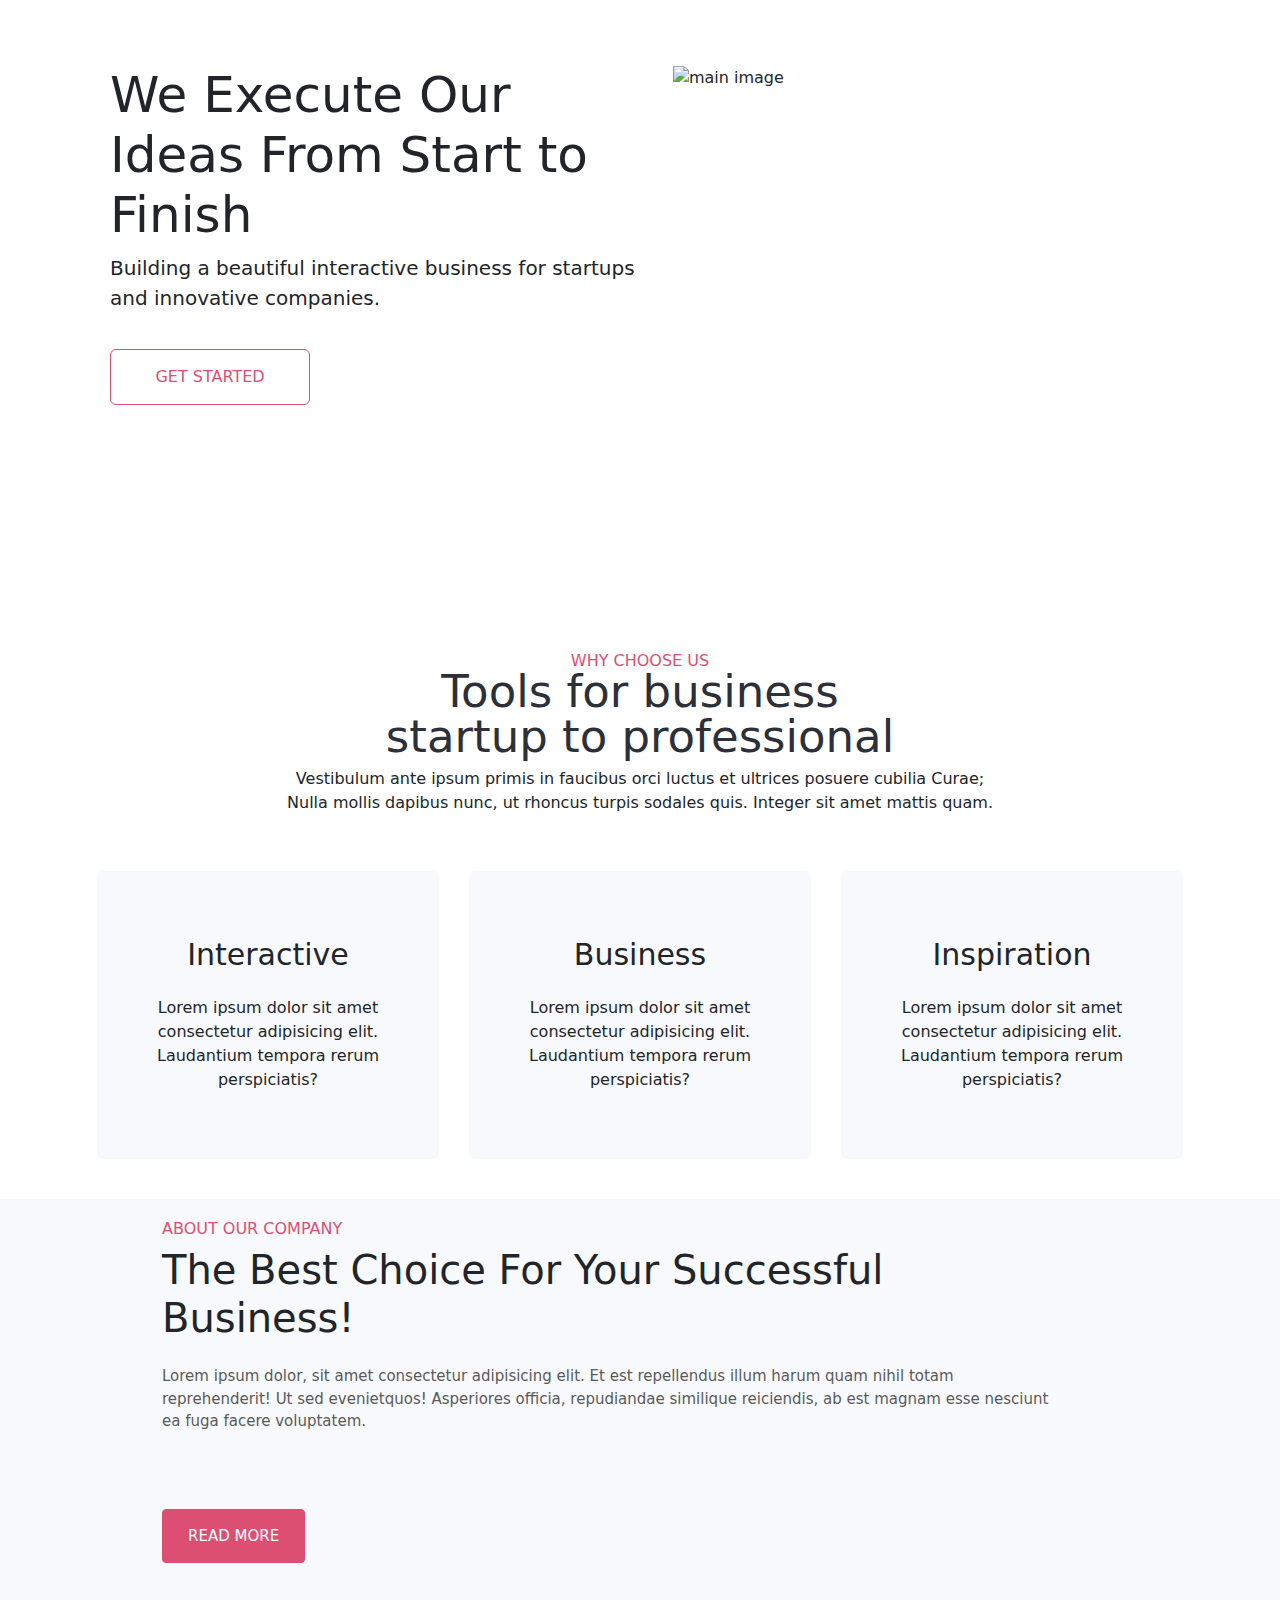
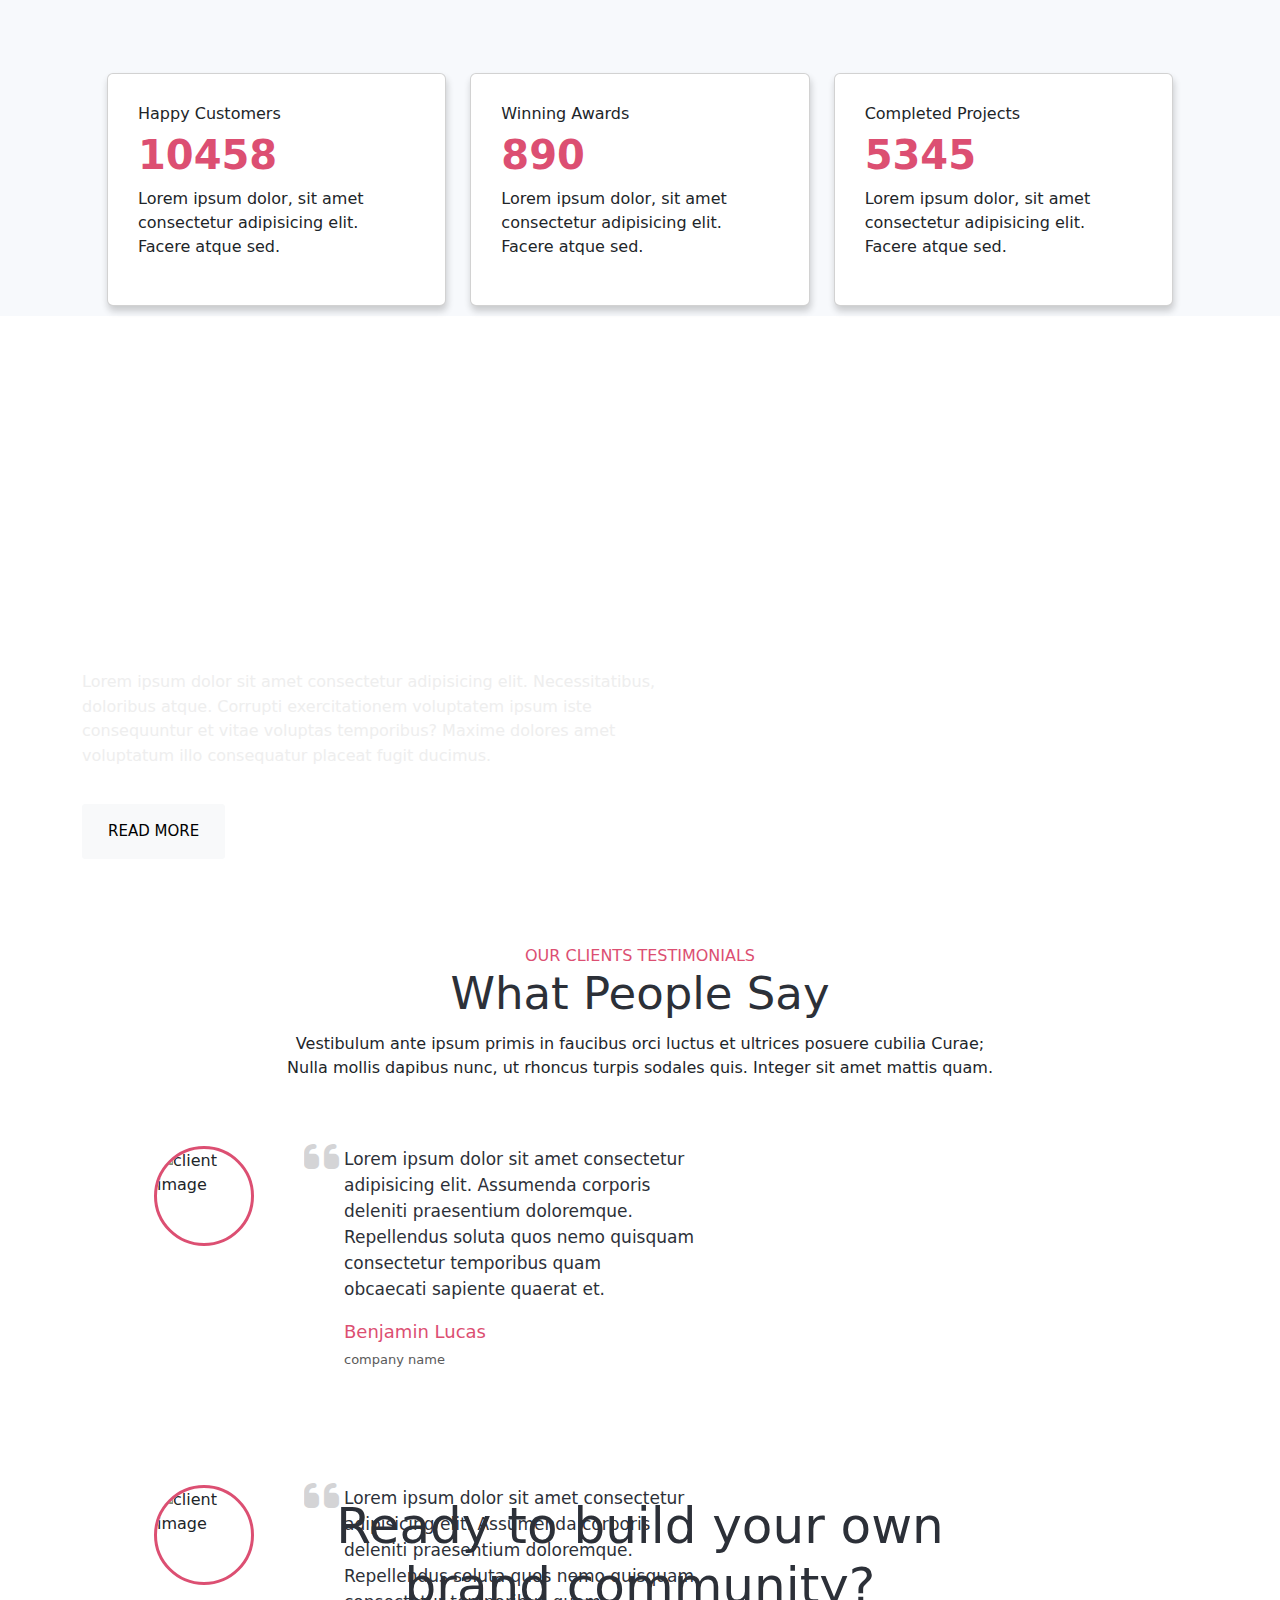
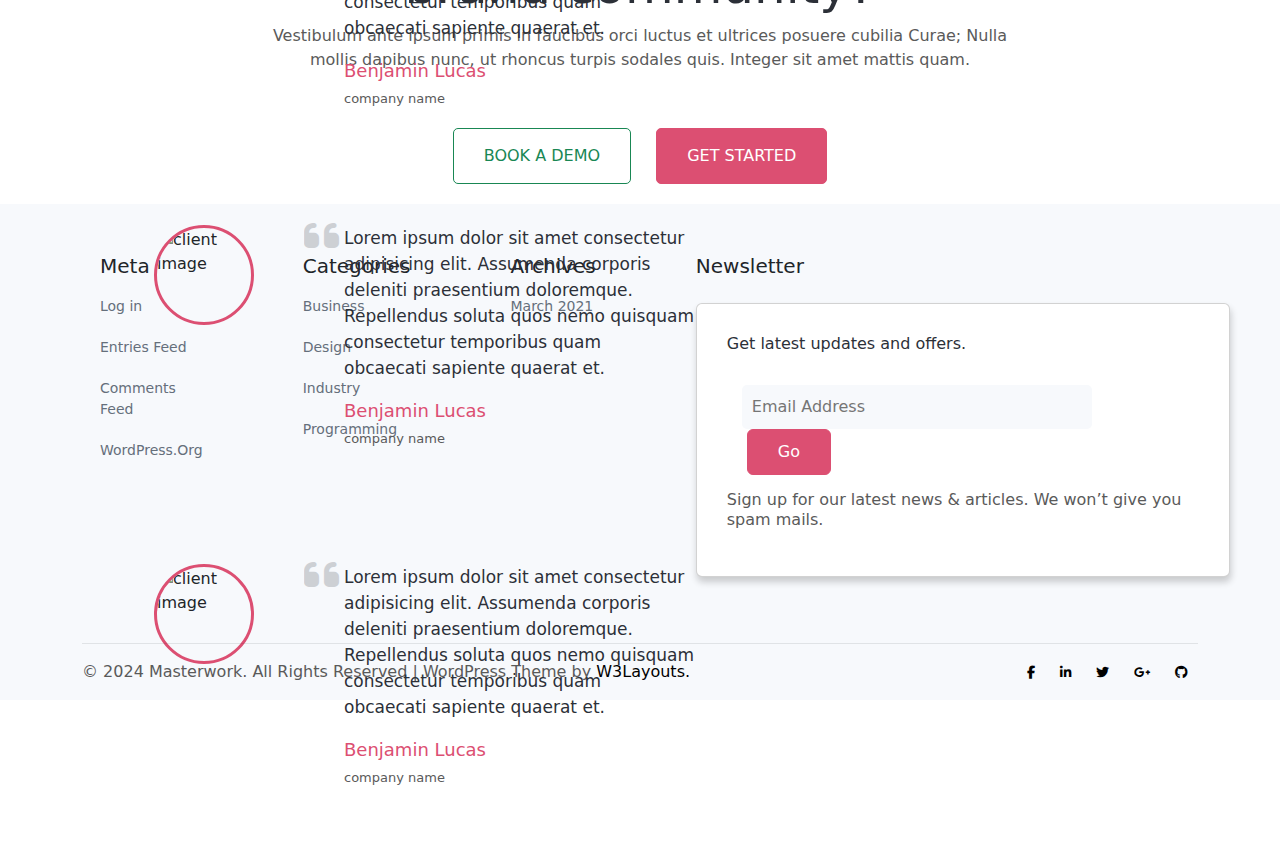
==== sy/index1.html @ 43b3e305 "update" ====
<!DOCTYPE html>
<html lang="en">
  <head>
    <title>Title</title>
    <!-- Required meta tags -->
    <meta charset="utf-8" />
    <meta
      name="viewport"
      content="width=device-width, initial-scale=1, shrink-to-fit=no"
    />

    <!-- Bootstrap CSS v5.2.1 -->
    <link
      href="https://cdn.jsdelivr.net/npm/bootstrap@5.2.1/dist/css/bootstrap.min.css"
      rel="stylesheet"
    />

    <!-- font awesome -->
    <link
      rel="stylesheet"
      href="https://cdnjs.cloudflare.com/ajax/libs/font-awesome/6.5.2/css/all.min.css"
    />
      <!-- Slick -->
      <link
      rel="stylesheet"
      type="text/css"
      href="../slick-1.8.1/slick/slick.css"
      />
      <link
      rel="stylesheet"
      type="text/css"
      href="../slick-1.8.1/slick/slick-theme.css"
      />

    <!-- My css -->
    <link rel="stylesheet" href="sacdep.css" />
  </head>

  <body>
    <div id="carousel" class="">
      <div id="carousel__bg"></div>
      <div class="container d-flex justify-content-center">
        <div
          id="carousel__left"
          class="d-flex justify-content-center"
          style="flex-direction: column"
        >
          <h3>We Execute Our Ideas From Start to Finish</h3>
          <p>
            Building a beautiful interactive business for startups and
            innovative companies.
          </p>
          <a
            href="#url"
            class="btn btn-outline-primary theme-button"
            style="width: 200px"
            >Get Started</a
          >
        </div>
        <div id="carousel__right" class="">
          <img
            src="https://wp.w3layouts.com/masterwork/wp-content/themes/masterwork/assets/images/main.png"
            class="img-fluid"
            alt="main image"
          />
        </div>
      </div>
    </div>
    <div id="why">
      <div
        class="why__title d-flex align-items-center"
        style="flex-direction: column"
      >
        <h3>WHY CHOOSE US</h3>
        <h1>Tools for business startup to professional</h1>
        <p>
          Vestibulum ante ipsum primis in faucibus orci luctus et ultrices
          posuere cubilia Curae; Nulla mollis 
          dapibus nunc, ut rhoncus turpis sodales quis. Integer sit amet mattis
          quam.
        </p>
      </div>
      <div id="why__cards" class="container d-flex">
        <div id="card-container" class="container">
          <div class="card d-flex align-items-center">
            <img
           
              src="https://wp.w3layouts.com/masterwork/wp-content/themes/masterwork/assets/images/s1.png"
              alt=""
              class="img-fluid"
            />
            <h1>Interactive</h1>
            <p>
              Lorem ipsum dolor sit amet consectetur adipisicing elit.
              Laudantium tempora rerum perspiciatis?
            </p>
          </div>
        </div>
        <div id="card-container" class="container">
          <div class="card d-flex align-items-center">
            <img
              src="https://wp.w3layouts.com/masterwork/wp-content/themes/masterwork/assets/images/s2.png"
              alt=""
              class="img-fluid"
            />
            <h1>Business</h1>
            <p>
              Lorem ipsum dolor sit amet consectetur adipisicing elit.
              Laudantium tempora rerum perspiciatis?
            </p>
          </div>
        </div>
        <div id="card-container big" class="container" style="padding: 40px 15px;">
          <div class="card d-flex align-items-center">
            <img
              src="https://wp.w3layouts.com/masterwork/wp-content/themes/masterwork/assets/images/s3.png"
              alt=""
              class="img-fluid"
            />
            <h1>Inspiration</h1>
            <p>
              Lorem ipsum dolor sit amet consectetur adipisicing elit.
              Laudantium tempora rerum perspiciatis?
            </p>
          </div>
        </div>
      </div>
    </div>
    <div id="about">
      <div id="about__header" class="container d-flex justify-content-center">
        <div class="about__left">
          <div class="container">
            <h4 style="font-size: 16px; color: #dc4f72; font-weight: 500">
              ABOUT OUR COMPANY
            </h4>
            <h1>The Best Choice For Your Successful Business!</h1>
            <p>
              Lorem ipsum dolor, sit amet consectetur adipisicing elit. Et est
           
              repellendus illum harum quam nihil totam reprehenderit! Ut sed
              evenietquos! Asperiores officia, repudiandae similique
              reiciendis, ab est magnam esse nesciunt ea fuga facere voluptatem.
            </p>
            <button class="btn btn-primary theme-button">READ MORE</button>
          </div>
        </div>
        <div class="about__right">
          <img
            src="https://wp.w3layouts.com/masterwork/wp-content/themes/masterwork/assets/images/about.jpg"
            class="img-fluid shadow img-curve"
            alt=""
          />
        </div>
      </div>
      <div id="about__footer" class="container d-flex">
        <div id="about__container" class="container">
          <div class="card">
            <h4>Happy Customers</h4>
            <h1 class="counter">10458</h1>
            <p>
              Lorem ipsum dolor, sit amet consectetur adipisicing elit. Facere
              atque sed.
            </p>
          </div>
        </div>
        <div id="about__container" class="container">
          <div class="card">
            <h4>Winning Awards</h4>
            <h1 class="counter">890</h1>
            <p>
              Lorem ipsum dolor, sit amet consectetur adipisicing elit. Facere
              atque sed.
            </p>
          </div>
        </div>
        <div id="about__container" class="container">
          <div class="card">
            <h4>Completed Projects</h4>
            <h1 class="counter">5345</h1>
            <p>
              Lorem ipsum dolor, sit amet consectetur adipisicing elit. Facere
              atque sed.
            </p>
          </div>
        </div>
      </div>
    </div>
    <div id="mac" class="d-flex align-items-center">
      <div class="container">
        <div class="mac__content" style="max-width: 600px; height: 300px">
          <h1>
            We are true to ourselves, and commit to always perform at our best.
          </h1>
          <p>
            Lorem ipsum dolor sit amet consectetur adipisicing elit.
            Necessitatibus,
            doloribus atque. Corrupti exercitationem voluptatem ipsum iste
    
            consequuntur et vitae voluptas temporibus? Maxime dolores amet
          
            voluptatum illo consequatur placeat fugit ducimus.
          </p>
          <button class="btn btn-light theme-button">READ MORE</button>
        </div>
      </div>
    </div>
   

    <div id="whatt">
      <div
        class="container d-flex align-items-center whatt__up"
        style="flex-direction: column"
      >
        <h3>OUR CLIENTS TESTIMONIALS</h3>
        <h1>What People Say</h1>
        <p>
          Vestibulum ante ipsum primis in faucibus orci luctus et ultrices
          posuere cubilia Curae; Nulla mollis dapibus nunc, ut rhoncus turpis
          sodales quis. Integer sit amet mattis quam.
        </p>
      </div>

      <div id="what__down" class="container ">
        <div class="container__surf" style="height: 350px;">

       
        <div class="what__down__container">
          <div id="card" class="row d-flex">
            <div id="what__down__left" class="col">
              <div class="containerne ">

                <img
                  src="https://wp.w3layouts.com/masterwork/wp-content/themes/masterwork/assets/images/team4.jpg"
                  class="img-fluid testimonial-img"
                  alt="client image"
                />
              </div>
            </div>
            <div id="what__down__right" class="col">
              <span><i class="fa fa-quote-left"></i></span>
              <p id="para">
                Lorem ipsum dolor sit amet consectetur adipisicing elit.
                Assumenda corporis deleniti praesentium doloremque. Repellendus
                soluta quos nemo quisquam consectetur temporibus quam <br> obcaecati
                sapiente quaerat et.
              </p>
              <p id="ten">Benjamin Lucas</p>
              <p id="company">company name</p>
            </div>
          </div>
        </div>
        <div class="what__down__container">
          <div id="card" class="row d-flex">
            <div id="what__down__left" class="col">
              <div class="containerne ">
                <img src="https://wp.w3layouts.com/masterwork/wp-content/themes/masterwork/assets/images/team3.jpg" class="img-fluid testimonial-img" alt="client image">
              </div>
            </div>
            <div id="what__down__right" class="col">
              <span><i class="fa fa-quote-left"></i></span>
              <p id="para">
                Lorem ipsum dolor sit amet consectetur adipisicing elit.
                Assumenda corporis deleniti praesentium doloremque. Repellendus
                soluta quos nemo quisquam consectetur temporibus quam <br> obcaecati
                sapiente quaerat et.
              </p>
              <p id="ten">Benjamin Lucas</p>
              <p id="company">company name</p>
            </div>
          </div>
        </div>
        <div class="what__down__container">
          <div id="card" class="row d-flex">
            <div id="what__down__left" class="col">
              <div class="containerne ">
                <img src="https://wp.w3layouts.com/masterwork/wp-content/themes/masterwork/assets/images/team5.jpg" class="img-fluid testimonial-img" alt="client image">
              </div>
            </div>
            <div id="what__down__right" class="col">
              <span><i class="fa fa-quote-left"></i></span>
              <p id="para">
                Lorem ipsum dolor sit amet consectetur adipisicing elit.
                Assumenda corporis deleniti praesentium doloremque. Repellendus
                soluta quos nemo quisquam consectetur temporibus quam <br> obcaecati
                sapiente quaerat et.
              </p>
              <p id="ten">Benjamin Lucas</p>
              <p id="company">company name</p>
            </div>
          </div>
        </div>
        <div class="what__down__container">
          <div id="card" class="row d-flex">
            <div id="what__down__left" class="col">
              <div class="containerne ">
                <img src="https://wp.w3layouts.com/masterwork/wp-content/themes/masterwork/assets/images/team6.jpg" class="img-fluid testimonial-img" alt="client image">
              </div>
            </div>
            <div id="what__down__right" class="col">
              <span><i class="fa fa-quote-left"></i></span>
              <p id="para">
                Lorem ipsum dolor sit amet consectetur adipisicing elit.
                Assumenda corporis deleniti praesentium doloremque. Repellendus
                soluta quos nemo quisquam consectetur temporibus quam <br> obcaecati
                sapiente quaerat et.
              </p>
              <p id="ten">Benjamin Lucas</p>
              <p id="company">company name</p>
            </div>
          </div>
        </div>
      </div>
       
       
    </div>
    <div
      id="ready"
      class="d-flex align-items-center"
      style="flex-direction: column"
    >
      <div class="ready__up" style="max-width: 750px">
        <h1>Ready to build your own brand community?</h1>
        <p>
          Vestibulum ante ipsum primis in faucibus orci luctus et ultrices
          posuere cubilia Curae; Nulla mollis dapibus nunc, ut rhoncus turpis
          sodales quis. Integer sit amet mattis quam.
        </p>
      </div>
      <div class="ready__down">
        <button class="btn btn-outline-success">BOOK A DEMO</button>
        <button class="btn btn-primary">GET STARTED</button>
      </div>
    </div>
    <footer>
      <div id="footer__up" class="d-flex justify-content-center">
        <div id="footer__left" class="d-flex">
          <div class="footer__content">
            <h3>Meta</h3>
            <ul>
              <li>
                <a href="https://wp.w3layouts.com/masterwork/wp-login.php"
                  >Log in</a
                >
              </li>
              <li>
                <a href="https://wp.w3layouts.com/masterwork/feed/"
                  >Entries Feed</a
                >
              </li>
              <li>
                <a href="https://wp.w3layouts.com/masterwork/comments/feed/"
                  >Comments Feed</a
                >
              </li>
              <li><a href="https://wordpress.org/">WordPress.Org</a></li>
            </ul>
          </div>
          <div class="footer__content">
            <h3>Categories</h3>
            <ul>
              <li>
                <a href="https://wp.w3layouts.com/masterwork/category/business/"
                  >Business</a
                >
              </li>
              <li>
                <a href="https://wp.w3layouts.com/masterwork/category/design/"
                  >Design</a
                >
              </li>
              <li>
                <a href="https://wp.w3layouts.com/masterwork/category/industry/"
                  >Industry</a
                >
              </li>
              <li>
                <a
                  href="https://wp.w3layouts.com/masterwork/category/programming/"
                  >Programming</a
                >
              </li>
            </ul>
          </div>
          <div class="footer__content">
            <h3>Archives</h3>
            <ul>
              <li>
                <a href="https://wp.w3layouts.com/masterwork/2021/03/"
                  >March 2021</a
                >
              </li>
            </ul>
          </div>
        </div>
        <div id="footer__right">
          <h3>Newsletter</h3>
          <div class="card">
            <p id="news">Get latest updates and offers.</p>
            <div class="input">
              <input type="email" placeholder="Email Address" />
              <button class="btn btn-primary">Go</button>
            </div>
            <p>
              Sign up for our latest news & articles. We won’t give you spam
              
              mails.
            </p>
          </div>
        </div>
      </div>
      <div id="footer__down" class="container">
        <hr />
        <div id="fd" class="d-flex justify-content-between">
          <div class="logo">
            <p>
              © 2024 Masterwork. All Rights Reserved | WordPress Theme by
              <a href="https://w3layouts.com/"> W3Layouts.</a>
            </p>
          </div>
          <div class="social">
            <span>
              <a href="#"><i class="fab fa-facebook-f"></i></a>
              <a href="#"><i class="fab fa-linkedin-in"></i></a>
              <a href="#"><i class="fab fa-twitter"></i></a>
              <a href="#"><i class="fab fa-google-plus-g"></i></a>
              <a href="#"><i class="fab fa-github"></i></a>
            </span>
          </div>
        </div>
      </div>
    </footer>
    <!-- Bootstrap JS -->
    <script src="https://cdn.jsdelivr.net/npm/bootstrap@5.2.1/dist/js/bootstrap.bundle.min.js"></script>
    <!-- jquery -->
    <script
      src="https://code.jquery.com/jquery-2.2.4.js"
      integrity="sha256-iT6Q9iMJYuQiMWNd9lDyBUStIq/8PuOW33aOqmvFpqI="
      crossorigin="anonymous"
    ></script>
    <!-- slick -->
    <script src="../slick-1.8.1/slick/slick.min.js"></script>
    <!-- waypoint -->
    <script
      src="https://cdnjs.cloudflare.com/ajax/libs/waypoints/4.0.1/jquery.waypoints.js"
      integrity="sha512-ZKNVEa7gi0Dz4Rq9jXcySgcPiK+5f01CqW+ZoKLLKr9VMXuCsw3RjWiv8ZpIOa0hxO79np7Ec8DDWALM0bDOaQ=="
      crossorigin="anonymous"
      referrerpolicy="no-referrer"
    ></script>
    <script>
      $(document).ready(function () {
        $(".container__surf").slick({
          dots: true,
          infinite: true,
          slidesToShow: 2,
          slidesToScroll: 2,
          arrows :false

       
        });
      });
    </script>

  

    <script src="../Counting-Up-To-Numerical-Values-On-Scroll-jQuery-Countup-js/jquery.countup.js"></script>
    <!-- Config count up -->
    <script>
      $(".counter").countUp();
    </script>

  </body>
</html>
---- sy/sacdep.css ----
#carousel__bg {
  height: 600px;
  background: url(https://wp.w3layouts.com/masterwork/wp-content/themes/masterwork/assets/images/banner.jpg);
  background-repeat: no-repeat;
  background-size: cover;
  background-position: bottom;
  background-attachment: fixed;

  overflow: hidden;
  opacity: 0.05;

  position: relative;
}

* {
  padding: 0;
  margin: 0;
  box-sizing: border-box;
}
#carousel .container {
  position: absolute;
  top: 65px;
  left: 90px;
  padding-left: 20px;
}
.carousel #carousel__left {
  color: black;
  width: 30%;
}
#carousel__left h3 {
  font-size: 50px;
  max-width: 510px;
}
#carousel__left p {
  font-size: 20px;
  font-weight: 300;
  width: 100%;
}
.btn-outline-primary {
  color: #dc4f72;
  border-color: #dc4f72;
  padding: 15px 20px;
  width: 160px;
  margin-top: 20px;
  transition: all 0.5s;
}
#carousel a {
  text-transform: uppercase;
}
#carousel .btn-outline-primary:hover {
  background-color: #dc4f72;
  border-color: #dc4f72;
}
#carousel btn {
  padding: 0 5px;
}

#carousel__right img {
  width: 75%;
}
#carousel__right {
  width: 70%;
}
#why {
  margin-top: 60px;
}
#why .card {
  background-color: #f7f9fc;
  padding: 50px 48px;
  border-color: transparent;
  text-align: center;
  transition: all 0.5s;
}
#why .card:hover {
  box-shadow: 0 0.5rem 1rem rgba(0, 0, 0, 0.09);
  background-color: white;
  transform: translateY(-10px);
}

#why .card h1 {
  padding: 15px 0;
  font-size: 30px;
}

#why .card p {
  text-align: center;
}

#why .why__title h3 {
  font-size: 16px;

  line-height: 1px;
  color: #dc4f72;
}

#why .why__title h1 {
  font-size: 45px;
  text-align: center;
  line-height: 45px;
  color: #2c3038;
  max-width: 553px;
}

#why .why__title p {
  text-align: center;
  max-width: 708px;
}

#card-container {
  padding: 40px 15px;
}

#about {
  padding: 10px;
  background-color: #f7f9fc;
}

#about .about__left {
  padding: 10px;
}
#about .about__left p {
  font-size: 15px;
  padding: 15px 0;
  color: #5a5a5a;
}

#about .about__left .container {
  padding: 0 70px;
}

#about .about__right {
  padding: 0 30px;
}

#about .about__right img {
  border-radius: 6px;
  transition: all 0.5s;
}

#about .about__right img:hover {
  transform: translateY(-10px);
}

#about button {
  font-size: 15px;
  font-weight: 300;
  margin-top: 45px;
}
#about .btn {
  border-radius: 4px;
  border-color: transparent;
  padding: 15px 25px;
}
#about .about__left .btn-primary {
  background-color: #dc4f72;
  border-color: #dc4f72;
}
#about .about__left .btn-primary:hover {
  background-color: #d62f58;

  border-color: #cf2952;
}

#about__footer {
  margin-top: 100px;
  padding: 0 25px;
}
#about .card {
  padding: 30px;
  box-shadow: 1px 5px 7.5px rgba(14, 13, 13, 0.2);
  background-color: #fff;
  transition: all 0.3s;
}
#about .card:hover {
  box-shadow: 0 0.5rem 1rem rgba(0, 0, 0, 0.09);
}

#about .card h4 {
  font-size: 16px;
  font-weight: 500;
}

#about .card h1 {
  color: #dc4f72;
  font-weight: 700;
}

#mac {
  height: 500px;
  background: linear-gradient(to right, rgba(0, 0, 0, 0.7), rgba(0, 0, 0, 0.33)),
    url(https://wp.w3layouts.com/masterwork/wp-content/themes/masterwork/assets/images/bg.jpg);
  background-size: cover;
  background-repeat: no-repeat;
  background-position: center;
  background-attachment: fixed;
  margin-top: 100px;
}

#mac .mac__content {
  color: white;
}

#mac .mac__content h1 {
  font-size: 35px;
}

#mac .mac__content p {
  font-size: 16px;
  color: #eee;
  line-height: 24.5px;
  padding: 20px 0;
}

#mac .btn-light {
  padding: 15px 25px;
  font-size: 15px;
  border-radius: 3px;
}

/* #qanda #qanda__image {
  position: sticky;
  top: 30px;
}
#qanda #qanda__right li {
  background-color: #cf2952;
  padding: 25px;
} */

#ready {
  padding-top: 50px;
}
.ready__up h1 {
  font-size: 50px;
  text-align: center;
  color: #2c3038;
}

.ready__up p {
  text-align: center;
  color: #5a5a5a;
}

.ready__down {
  margin-top: 40px;
}

.ready__down button {
  margin: 0 10px;
  padding: 15px 30px;
  border-radius: 5px;
}

.ready__down .btn-primary {
  background-color: #dc4f72;
  border-color: #dc4f72;
}

.ready__down .btn-primary:hover {
  background-color: #d62f58;
  border-color: #d62f58;
}

.ready__down .btn-outline-success:hover {
  background-color: #d62f58;
}
footer {
  background-color: #f7f9fc;
}
#footer__up {
  margin-top: 20px;

  padding: 50px;
}

#footer__up .footer__content {
  padding: 0 50px;
}

#footer__up ul li {
  list-style: none;
  padding: 10px 0;
  font-size: 14px;
}
#footer__up a {
  text-decoration: none;
  color: #656f7b;
}
#footer__up a:hover {
  color: #dc4f72;
}

#footer__up ul {
  padding-left: 0;
}

#footer__right .card {
  background-color: #fff;
  box-shadow: 1px 5px 7.5px rgba(14, 13, 13, 0.2);
  padding: 30px;
  margin-top: 25px;
}

#footer__right p {
  font-size: 16px;
  color: #5a5a5a;
  line-height: 20px;
}

#footer__right {
  padding-left: 50px;
}
footer h3 {
  font-size: 20px;
}

#footer__right .input {
  padding: 15px;
}

#footer__right input {
  background-color: #f7f9fc;
  border: none;
  width: 350px;
  padding: 10px;
  border-radius: 5px;
}

#footer__right button {
  padding: 10px 30px;
  margin-left: 5px;
  background-color: #dc4f72;
  border-color: #dc4f72;
}

#footer__right #news {
  color: #2c3038;
}

#footer__down a {
  color: black;
  text-decoration: none;
}

#footer__down .social a {
  padding: 0 10px;
}

#footer__down p {
  color: #5a5a5a;
}

#footer__down i {
  font-size: 13px;
}
hr {
  opacity: 0.1;
}

#whatt {
  /* background-image: url(https://wp.w3layouts.com/masterwork/wp-content/themes/masterwork/assets/images/b2.jpg); */
  background: linear-gradient(
      to right,
      rgb(255, 255, 255),
      rgba(252, 250, 250, 0.836)
    ),
    url(https://wp.w3layouts.com/masterwork/wp-content/themes/masterwork/assets/images/b2.jpg);
  background-position: center;
  background-repeat: no-repeat;
  background-attachment: fixed;
  background-size: cover;
  height: 600px;
}
.whatt__up {
  padding-top: 30px;
  max-width: 750px;
}
.whatt__up h3 {
  color: #dc4f72;
  font-size: 16px;
}

.whatt__up h1 {
  color: #2c3038;
  font-size: 45px;
  line-height: 40px;
  padding-bottom: 10px;
}

.whatt__up p {
  text-align: center;
}

.what__down__container {
  max-width: 700px;
  padding: 20px;
}

.what__down__container #card {
  background-color: white;
}
.what__down__container #what__down__left {
  width: 30%;
}
.what__down__container #what__down__left .containerne {
  height: 100px;
  width: 100px;
  overflow: hidden;
  border-radius: 50%;
  margin-left: 30px;
  margin-top: 30px;
  border: 3px solid #dc4f72;
}

.what__down__container #what__down__left img {
  width: 100%;
  object-fit: cover;

  object-position: top;
}

.what__down__container #what__down__right {
  width: 70%;
  position: relative;
  padding: 30px 40px;
}
.what__down__container #what__down__right #para {
  font-size: 17px;
  line-height: 26px;
  color: #2c3038;
}
.what__down__container #what__down__right span {
  position: absolute;
  left: 0px;
  top: 12px;
  font-size: 40px;
  color: #2c3038;
  opacity: 0.2;
}
.col {
  flex: none;
}

#ten {
  font-size: 18px;
  color: #dc4f72;
  font-weight: 400;
  margin: 0;
  padding-bottom: 5px;
}

#company {
  font-size: 13px;
  color: #5a5a5a;
}
.what__down__container #card {
  background-color: #fff;
  border-radius: 5px;
  margin: 0 10px;
}
#what__down .slick-dots li button:before {
  color: transparent; /* Thay đổi màu của dots */
  font-size: 20px; /* Thay đổi kích thước của dots */
  background-color: #dc4f72;
  width: 40px;
  height: 5px;
}

.slick-dots li {
  position: relative;
  display: inline-block;
  width: 20px;
  height: 20px;
  margin: 0 15px;
  padding: 0;
  cursor: pointer;
}

.slick-track {
  opacity: 1;
  width: 6480px;
  height: 406px;
  transform: translate3d(-1296px, 0px, 0px);
}

/* REPONSIVE */

@media only screen and (min-width: 768px) and (max-width: 1024px) {
  #carousel__bg {
    height: 900px;
    background: url(https://wp.w3layouts.com/masterwork/wp-content/themes/masterwork/assets/images/banner.jpg);
    background-repeat: no-repeat;
    background-size: cover;
    background-position: center;
    background-attachment: fixed;
    overflow: hidden;
    opacity: 0.05;
    position: relative;
  }
  #carousel .container {
    position: absolute;
    top: 47px;
    left: 20px;
    padding-left: 20px;
    flex-direction: column;
  }
  #carousel__right img {
    width: 100%;
  }

  #why #why__cards {
    width: 100%;
    display: flex !important;
    flex-wrap: wrap;
  }
  #why #card-container {
    width: 50%;
  }
  #why #card-container big {
    width: 100%;
  }
  #card-container {
    padding: 25px 8px;
  }
  #why .card {
    background-color: #f7f9fc;
    padding: 25px 10px;
    border-color: transparent;
    text-align: center;
    transition: all 0.5s;
  }
  /* ABOUT */
  #about {
    margin-top: 50px;
  }
  #about__header .container {
    margin: 0 !important;
    padding: 0;
  }
  #about .about__left .container {
    padding: 0;
  }
  .container,
  .container-fluid,
  .container-lg,
  .container-md,
  .container-sm,
  .container-xl,
  .container-xxl {
    --bs-gutter-x: 0;
    --bs-gutter-y: 0;
    width: 100%;
    padding-right: calc(var(--bs-gutter-x) * 0.5);
    padding-left: calc(var(--bs-gutter-x) * 0.5);
    margin-right: auto;
    margin-left: auto;
  }

  .about__left h1 {
    font-size: 32px;
  }
  #about .about__right img {
    border-radius: 6px;
    transition: all 0.5s;
    margin-top: 115px;
    margin-left: 41px;
  }
  .container,
  .container-md,
  .container-sm {
    max-width: 760px;
  }
  #about__footer {
    margin-top: 100px;
    padding: 0 25px;
    display: flex;
    flex-wrap: wrap;
    width: 100%;
  }
  #about #about__container {
    width: 50%;
    padding: 15px;
  }
  #about__footer {
    padding: 0;
  }
  /* MAC */
  #mac {
    margin-top: 0;
  }
  /* What */
  .what__down__container {
    max-width: 900px;
    padding: 20px;
  }
  .what__down__container.slick-slide.slick-current.slick-active {
    width: 800px !important;
  }

  .what__down__container #card {
    background-color: white;
    border-radius: 5px;
  }

  /* footer */
  footer {
    margin-top: 40px;
  }
  #footer__up {
    display: flex;
    flex-wrap: wrap;
    width: 100%;
    flex-direction: column;
    padding: 0;
  }
  #footer__up .footer__content {
    width: 33.33%;
  }
  #footer__left {
    margin-top: 50px;
  }
  #footer__right {
    padding-left: 0;
    padding: 30px;
  }
  #footer__right button {
    padding: 10px 85px;
    margin-left: 5px;
    background-color: #dc4f72;
    border-color: #dc4f72;
  }
  #footer__right input {
    background-color: #f7f9fc;
    border: none;
    width: 466px;
    padding: 10px;
    border-radius: 5px;
  }
  #footer__right p {
    margin-top: 0;
    margin-bottom: 1rem;
  }
  .slick-list.draggable {
    height: 400px;
  }
  #fd {
    display: flex !important;
    align-items: center;
    flex-direction: column;
    padding: 40px;
  }
}

@media only screen and (max-width: 768px) {
  #carousel__bg {
    height: 750px;
    background: url(https://wp.w3layouts.com/masterwork/wp-content/themes/masterwork/assets/images/banner.jpg);
    background-repeat: no-repeat;
    background-size: cover;
    background-position: center top;
    background-attachment: fixed;
    overflow: hidden;
    opacity: 0.05;
    position: relative;
  }
  #carousel .container {
    position: absolute;
    top: 86px;
    left: -10px;
    padding-left: 20px;
    flex-direction: column;
  }
  #carousel__right {
    width: 100%;
  }
  #carousel__right img {
    width: 100%;
  }
  #carousel__left h3 {
    font-size: 40px;
    max-width: 510px;
  }

  #why #why__cards {
    display: flex !important;
    flex-direction: column;
  }
  #why #card-container {
    width: 100%;
  }
  #why #card-container big {
    width: 100%;
  }
  #why .why__title h1 {
    font-size: 33px;
    text-align: center;
    line-height: 40px;
    color: #2c3038;
    max-width: 347px;
  }
  #why .why__title p {
    margin-top: 10px;
    text-align: center;
    max-width: 363px;
    font-size: 16px;
    color: #5a5a5a;
  }
  #card-container {
    padding: 25px 8px;
  }
  #why .card {
    background-color: #f7f9fc;
    padding: 25px 10px;
    border-color: transparent;
    text-align: center;
    transition: all 0.5s;
  }
  /* ABOUT */
  #about {
    margin-top: 20px;
  }

  #about__header {
    margin: 0 !important;
    padding: 0;
    flex-direction: column;
  }
  #about .about__left .container {
    padding: 0;
  }
  .container,
  .container-fluid,
  .container-lg,
  .container-md,
  .container-sm,
  .container-xl,
  .container-xxl {
    --bs-gutter-x: 0;
    --bs-gutter-y: 0;
    width: 100%;
    padding-right: calc(var(--bs-gutter-x) * 0.5);
    padding-left: calc(var(--bs-gutter-x) * 0.5);
    margin-right: auto;
    margin-left: auto;
  }

  .about__left h1 {
    font-size: 32px;
  }
  #about .about__right {
    padding: 15px;
  }
  #about .about__right img {
    border-radius: 6px;
    transition: all 0.5s;
    margin-top: 35px;
  }
  .container,
  .container-md,
  .container-sm {
    max-width: 760px;
  }
  #about__footer {
    margin-top: 100px;
    padding: 0 25px;
    display: flex;
    flex-wrap: wrap;
    width: 100%;
  }
  #about #about__container {
    padding: 15px;
  }
  #about #about__container p {
    font-size: 15px;
  }
  #about #about__container h1 {
    font-size: 40px;
  }
  #about__footer {
    padding: 0;
  }
  /* MAC */
  #mac {
    margin-top: 0;
  }
  #mac .mac__content h1 {
    font-size: 28px;
    line-height: 40px;
  }
  .mac__content {
    padding: 0 15px;
  }
  #mac .mac__content p {
    max-width: 500px;
    font-size: 13px;
  }
  #mac .btn-light {
    margin-top: 10px;
    padding: 10px 15px;
    font-size: 13px;
    border-radius: 3px;
  }
  /* What */
  .what__down__container {
    max-width: 900px;
    padding: 15px;
  }
  .what__down__container.slick-slide.slick-current.slick-active {
    width: 800px !important;
  }

  .what__down__container #card {
    background-color: white;
    border-radius: 5px;
  }

  /* ready */
  .ready__up h1 {
    font-size: 32px;
    text-align: center;
    color: #2c3038;
    padding: 0 27px;
  }
  .ready__up p {
    text-align: center;
    color: #5a5a5a;
    padding: 0 20px;
  }
  .ready__down button {
    margin: 0 10px;
    padding: 10px 17px;
    border-radius: 5px;
    font-size: 13px;
  }
  /* footer */
  footer {
    margin-top: 40px;
  }
  #footer__up {
    display: flex;
    flex-wrap: wrap;
    width: 100%;
    flex-direction: column;
    padding: 0;
  }
  #footer__up .footer__content {
    padding: 15px 10px;
  }
  #footer__left {
    margin-top: 50px;
    flex-direction: column;
  }
  #footer__right {
    padding-left: 0;
    padding: 15px;
  }
  #footer__right button {
    padding: 10px 15px;
    margin-left: 5px;
    background-color: #dc4f72;
    border-color: #dc4f72;
  }
  #footer__right input {
    background-color: #f7f9fc;
    border: none;
    width: 230px;
    padding: 10px;
    border-radius: 5px;
  }
  #footer__right .card {
    background-color: #fff;
    box-shadow: 1px 5px 7.5px rgba(14, 13, 13, 0.2);
    padding: 15px;
    margin-top: 25px;
  }
  #footer__right p {
    margin-top: 0;
    margin-bottom: 1rem;
    padding: 0 10px;
  }
  .slick-list.draggable {
    height: 400px;
  }
  #fd {
    display: flex !important;
    align-items: center;
    flex-direction: column;
    padding: 40px;
  }
}
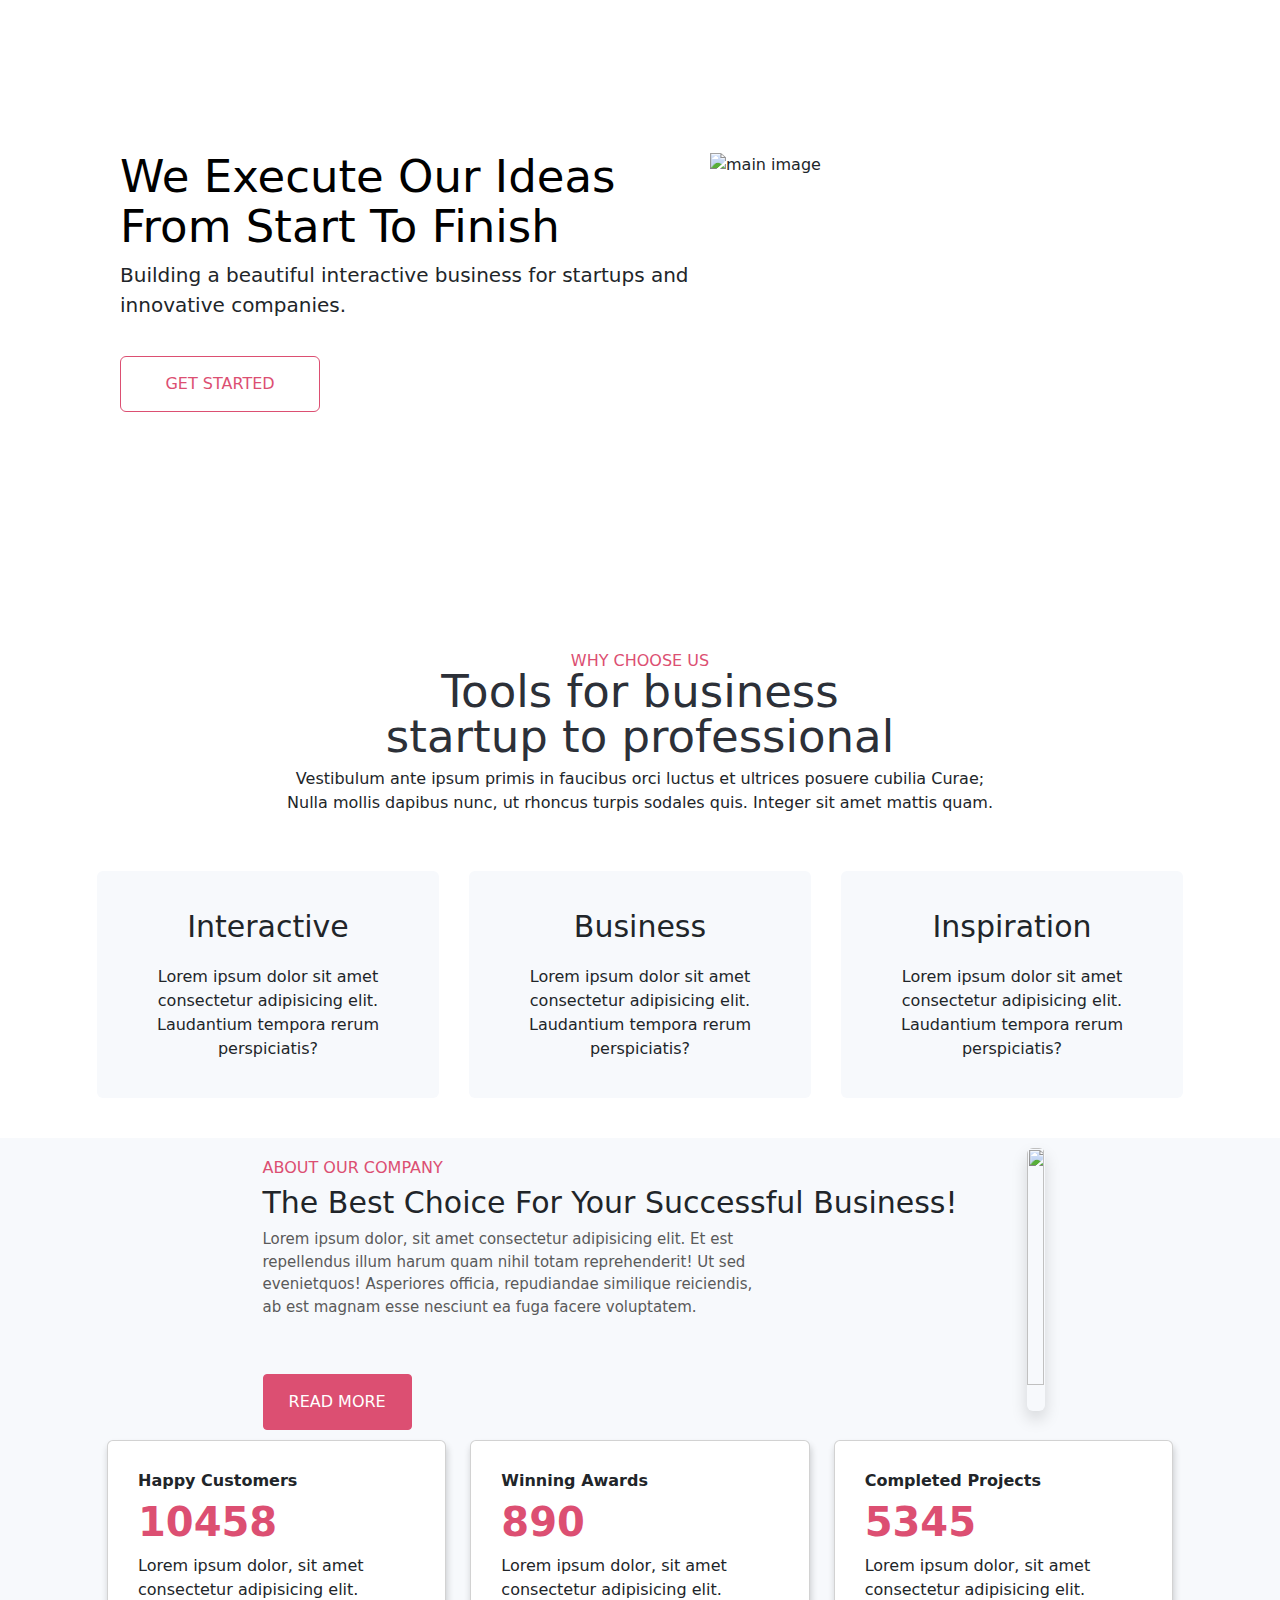
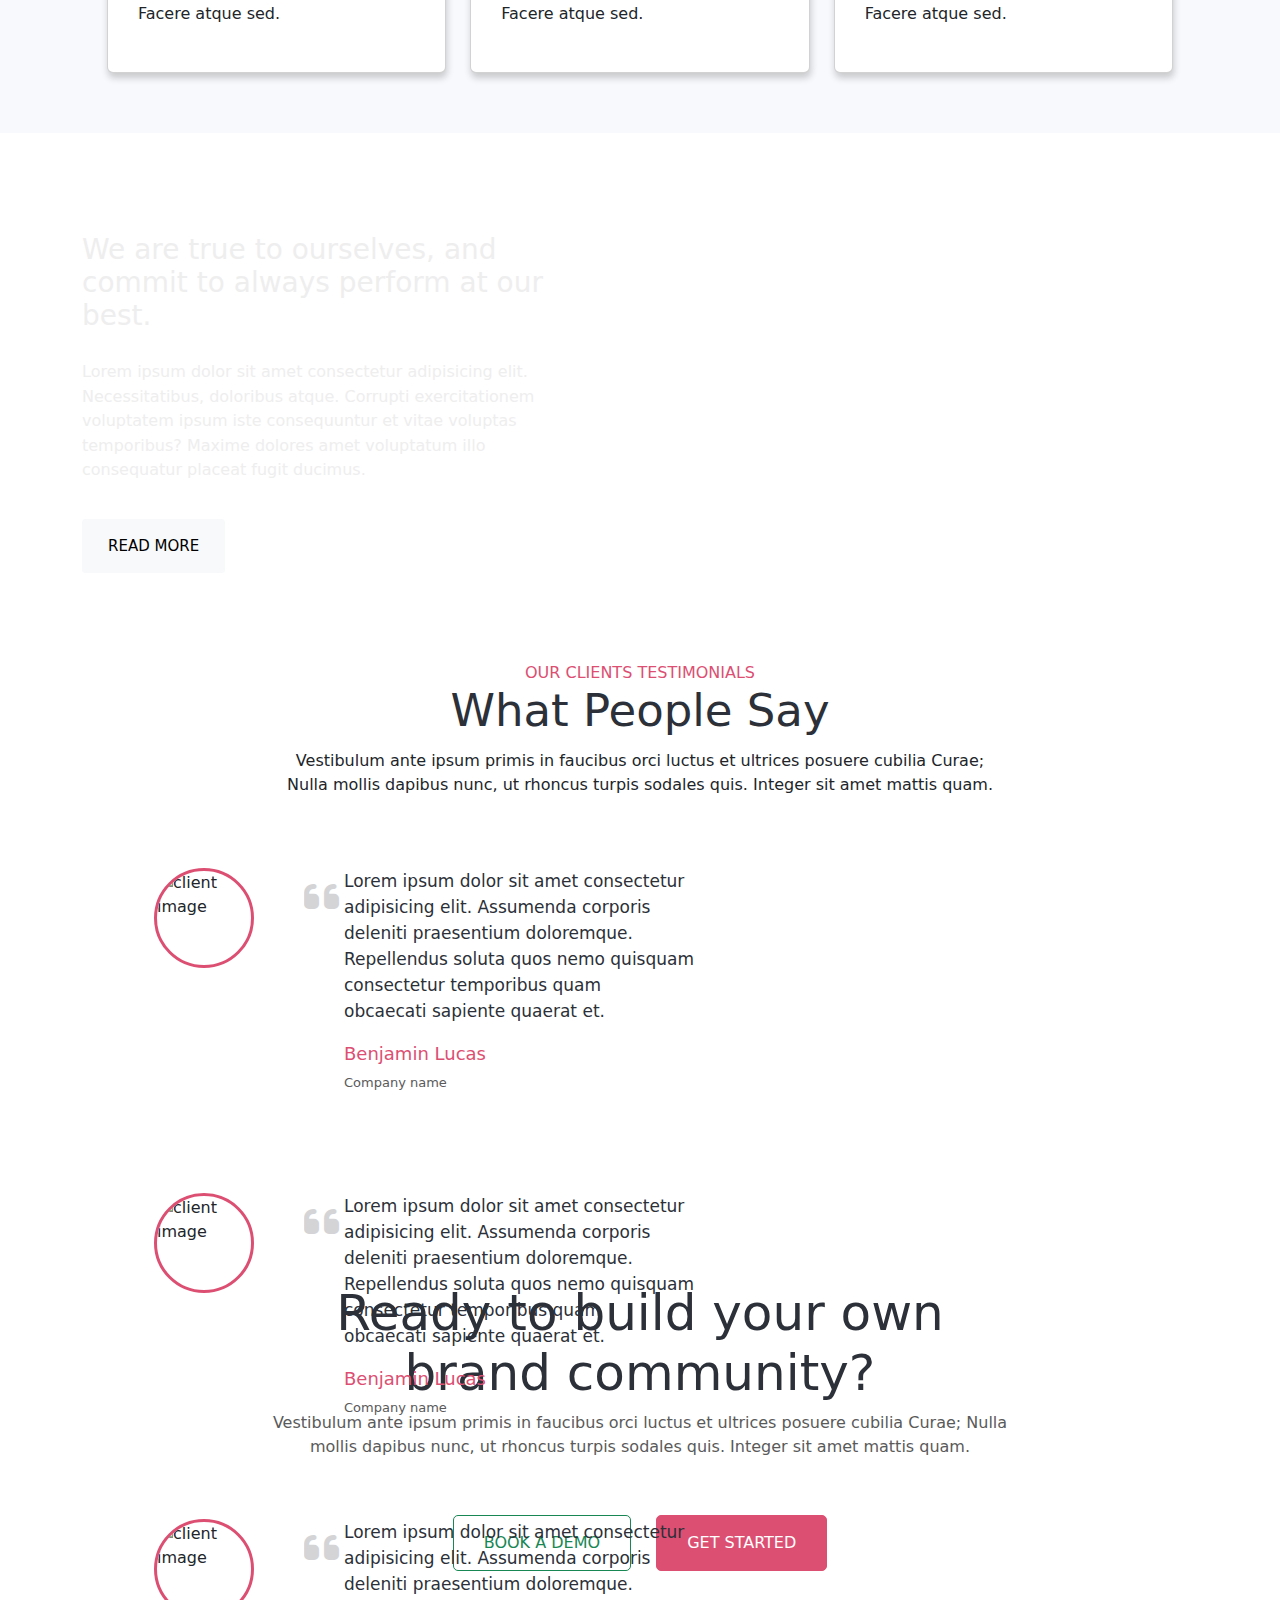
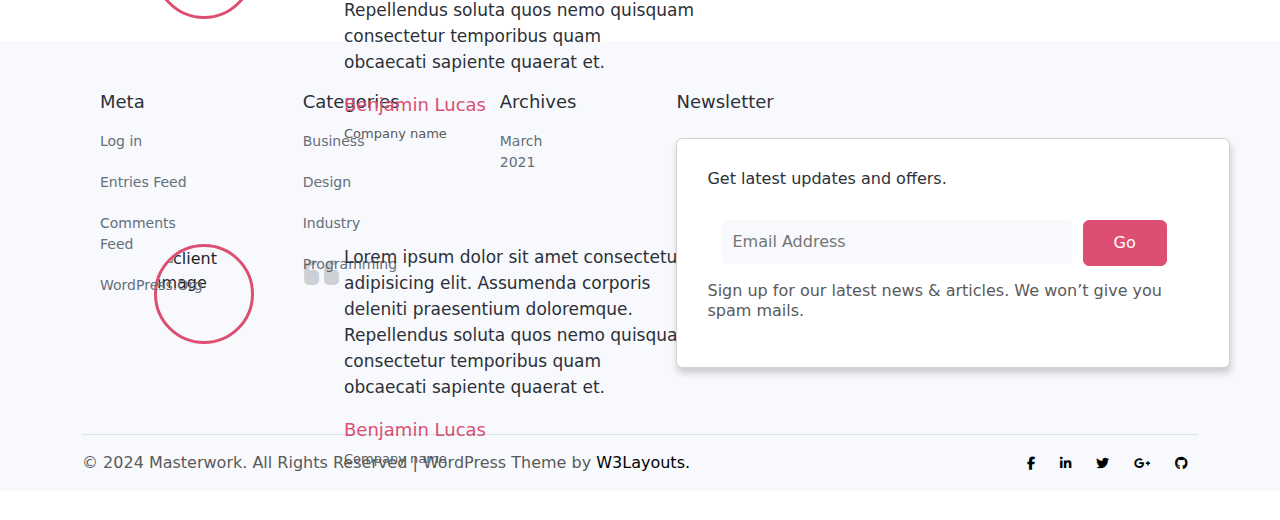
==== commit 474060e8: "update" ====
--- a/sy/index1.html
+++ b/sy/index1.html
@@ -20,17 +20,17 @@
       rel="stylesheet"
       href="https://cdnjs.cloudflare.com/ajax/libs/font-awesome/6.5.2/css/all.min.css"
     />
-      <!-- Slick -->
-      <link
+    <!-- Slick -->
+    <link
       rel="stylesheet"
       type="text/css"
       href="../slick-1.8.1/slick/slick.css"
-      />
-      <link
+    />
+    <link
       rel="stylesheet"
       type="text/css"
       href="../slick-1.8.1/slick/slick-theme.css"
-      />
+    />
 
     <!-- My css -->
     <link rel="stylesheet" href="sacdep.css" />
@@ -75,16 +75,14 @@
         <h1>Tools for business startup to professional</h1>
         <p>
           Vestibulum ante ipsum primis in faucibus orci luctus et ultrices
-          posuere cubilia Curae; Nulla mollis 
-          dapibus nunc, ut rhoncus turpis sodales quis. Integer sit amet mattis
-          quam.
+          posuere cubilia Curae; Nulla mollis dapibus nunc, ut rhoncus turpis
+          sodales quis. Integer sit amet mattis quam.
         </p>
       </div>
       <div id="why__cards" class="container d-flex">
         <div id="card-container" class="container">
           <div class="card d-flex align-items-center">
             <img
-           
               src="https://wp.w3layouts.com/masterwork/wp-content/themes/masterwork/assets/images/s1.png"
               alt=""
               class="img-fluid"
@@ -110,7 +108,11 @@
             </p>
           </div>
         </div>
-        <div id="card-container big" class="container" style="padding: 40px 15px;">
+        <div
+          id="card-container big"
+          class="container"
+          style="padding: 40px 15px"
+        >
           <div class="card d-flex align-items-center">
             <img
               src="https://wp.w3layouts.com/masterwork/wp-content/themes/masterwork/assets/images/s3.png"
@@ -136,10 +138,9 @@
             <h1>The Best Choice For Your Successful Business!</h1>
             <p>
               Lorem ipsum dolor, sit amet consectetur adipisicing elit. Et est
-           
               repellendus illum harum quam nihil totam reprehenderit! Ut sed
-              evenietquos! Asperiores officia, repudiandae similique
-              reiciendis, ab est magnam esse nesciunt ea fuga facere voluptatem.
+              evenietquos! Asperiores officia, repudiandae similique reiciendis,
+              ab est magnam esse nesciunt ea fuga facere voluptatem.
             </p>
             <button class="btn btn-primary theme-button">READ MORE</button>
           </div>
@@ -193,18 +194,14 @@
           </h1>
           <p>
             Lorem ipsum dolor sit amet consectetur adipisicing elit.
-            Necessitatibus,
-            doloribus atque. Corrupti exercitationem voluptatem ipsum iste
-    
-            consequuntur et vitae voluptas temporibus? Maxime dolores amet
-          
-            voluptatum illo consequatur placeat fugit ducimus.
+            Necessitatibus, doloribus atque. Corrupti exercitationem voluptatem
+            ipsum iste consequuntur et vitae voluptas temporibus? Maxime dolores
+            amet voluptatum illo consequatur placeat fugit ducimus.
           </p>
           <button class="btn btn-light theme-button">READ MORE</button>
         </div>
       </div>
     </div>
-   
 
     <div id="whatt">
       <div
@@ -220,98 +217,110 @@
         </p>
       </div>
 
-      <div id="what__down" class="container ">
-        <div class="container__surf" style="height: 350px;">
-
-       
-        <div class="what__down__container">
-          <div id="card" class="row d-flex">
-            <div id="what__down__left" class="col">
-              <div class="containerne ">
-
-                <img
-                  src="https://wp.w3layouts.com/masterwork/wp-content/themes/masterwork/assets/images/team4.jpg"
-                  class="img-fluid testimonial-img"
-                  alt="client image"
-                />
+      <div id="what__down" class="container">
+        <div class="container__surf" style="height: 350px">
+          <div class="what__down__container">
+            <div id="card" class="row d-flex">
+              <div id="what__down__left" class="col">
+                <div class="containerne">
+                  <img
+                    src="https://wp.w3layouts.com/masterwork/wp-content/themes/masterwork/assets/images/team4.jpg"
+                    class="img-fluid testimonial-img"
+                    alt="client image"
+                  />
+                </div>
+              </div>
+              <div id="what__down__right" class="col">
+                <span><i class="fa fa-quote-left"></i></span>
+                <p id="para">
+                  Lorem ipsum dolor sit amet consectetur adipisicing elit.
+                  Assumenda corporis deleniti praesentium doloremque.
+                  Repellendus soluta quos nemo quisquam consectetur temporibus
+                  quam <br />
+                  obcaecati sapiente quaerat et.
+                </p>
+                <p id="ten">Benjamin Lucas</p>
+                <p id="company">Company name</p>
               </div>
             </div>
-            <div id="what__down__right" class="col">
-              <span><i class="fa fa-quote-left"></i></span>
-              <p id="para">
-                Lorem ipsum dolor sit amet consectetur adipisicing elit.
-                Assumenda corporis deleniti praesentium doloremque. Repellendus
-                soluta quos nemo quisquam consectetur temporibus quam <br> obcaecati
-                sapiente quaerat et.
-              </p>
-              <p id="ten">Benjamin Lucas</p>
-              <p id="company">company name</p>
+          </div>
+          <div class="what__down__container">
+            <div id="card" class="row d-flex">
+              <div id="what__down__left" class="col">
+                <div class="containerne">
+                  <img
+                    src="https://wp.w3layouts.com/masterwork/wp-content/themes/masterwork/assets/images/team3.jpg"
+                    class="img-fluid testimonial-img"
+                    alt="client image"
+                  />
+                </div>
+              </div>
+              <div id="what__down__right" class="col">
+                <span><i class="fa fa-quote-left"></i></span>
+                <p id="para">
+                  Lorem ipsum dolor sit amet consectetur adipisicing elit.
+                  Assumenda corporis deleniti praesentium doloremque.
+                  Repellendus soluta quos nemo quisquam consectetur temporibus
+                  quam <br />
+                  obcaecati sapiente quaerat et.
+                </p>
+                <p id="ten">Benjamin Lucas</p>
+                <p id="company">Company name</p>
+              </div>
             </div>
           </div>
-        </div>
-        <div class="what__down__container">
-          <div id="card" class="row d-flex">
-            <div id="what__down__left" class="col">
-              <div class="containerne ">
-                <img src="https://wp.w3layouts.com/masterwork/wp-content/themes/masterwork/assets/images/team3.jpg" class="img-fluid testimonial-img" alt="client image">
+          <div class="what__down__container">
+            <div id="card" class="row d-flex">
+              <div id="what__down__left" class="col">
+                <div class="containerne">
+                  <img
+                    src="https://wp.w3layouts.com/masterwork/wp-content/themes/masterwork/assets/images/team5.jpg"
+                    class="img-fluid testimonial-img"
+                    alt="client image"
+                  />
+                </div>
+              </div>
+              <div id="what__down__right" class="col">
+                <span><i class="fa fa-quote-left"></i></span>
+                <p id="para">
+                  Lorem ipsum dolor sit amet consectetur adipisicing elit.
+                  Assumenda corporis deleniti praesentium doloremque.
+                  Repellendus soluta quos nemo quisquam consectetur temporibus
+                  quam <br />
+                  obcaecati sapiente quaerat et.
+                </p>
+                <p id="ten">Benjamin Lucas</p>
+                <p id="company">Company name</p>
               </div>
             </div>
-            <div id="what__down__right" class="col">
-              <span><i class="fa fa-quote-left"></i></span>
-              <p id="para">
-                Lorem ipsum dolor sit amet consectetur adipisicing elit.
-                Assumenda corporis deleniti praesentium doloremque. Repellendus
-                soluta quos nemo quisquam consectetur temporibus quam <br> obcaecati
-                sapiente quaerat et.
-              </p>
-              <p id="ten">Benjamin Lucas</p>
-              <p id="company">company name</p>
+          </div>
+          <div class="what__down__container">
+            <div id="card" class="row d-flex">
+              <div id="what__down__left" class="col">
+                <div class="containerne">
+                  <img
+                    src="https://wp.w3layouts.com/masterwork/wp-content/themes/masterwork/assets/images/team6.jpg"
+                    class="img-fluid testimonial-img"
+                    alt="client image"
+                  />
+                </div>
+              </div>
+              <div id="what__down__right" class="col">
+                <span><i class="fa fa-quote-left"></i></span>
+                <p id="para">
+                  Lorem ipsum dolor sit amet consectetur adipisicing elit.
+                  Assumenda corporis deleniti praesentium doloremque.
+                  Repellendus soluta quos nemo quisquam consectetur temporibus
+                  quam <br />
+                  obcaecati sapiente quaerat et.
+                </p>
+                <p id="ten">Benjamin Lucas</p>
+                <p id="company">Company name</p>
+              </div>
             </div>
           </div>
         </div>
-        <div class="what__down__container">
-          <div id="card" class="row d-flex">
-            <div id="what__down__left" class="col">
-              <div class="containerne ">
-                <img src="https://wp.w3layouts.com/masterwork/wp-content/themes/masterwork/assets/images/team5.jpg" class="img-fluid testimonial-img" alt="client image">
-              </div>
-            </div>
-            <div id="what__down__right" class="col">
-              <span><i class="fa fa-quote-left"></i></span>
-              <p id="para">
-                Lorem ipsum dolor sit amet consectetur adipisicing elit.
-                Assumenda corporis deleniti praesentium doloremque. Repellendus
-                soluta quos nemo quisquam consectetur temporibus quam <br> obcaecati
-                sapiente quaerat et.
-              </p>
-              <p id="ten">Benjamin Lucas</p>
-              <p id="company">company name</p>
-            </div>
-          </div>
-        </div>
-        <div class="what__down__container">
-          <div id="card" class="row d-flex">
-            <div id="what__down__left" class="col">
-              <div class="containerne ">
-                <img src="https://wp.w3layouts.com/masterwork/wp-content/themes/masterwork/assets/images/team6.jpg" class="img-fluid testimonial-img" alt="client image">
-              </div>
-            </div>
-            <div id="what__down__right" class="col">
-              <span><i class="fa fa-quote-left"></i></span>
-              <p id="para">
-                Lorem ipsum dolor sit amet consectetur adipisicing elit.
-                Assumenda corporis deleniti praesentium doloremque. Repellendus
-                soluta quos nemo quisquam consectetur temporibus quam <br> obcaecati
-                sapiente quaerat et.
-              </p>
-              <p id="ten">Benjamin Lucas</p>
-              <p id="company">company name</p>
-            </div>
-          </div>
-        </div>
-      </div>
-       
-       
+      </div>
     </div>
     <div
       id="ready"
@@ -402,7 +411,6 @@
             </div>
             <p>
               Sign up for our latest news & articles. We won’t give you spam
-              
               mails.
             </p>
           </div>
@@ -453,20 +461,43 @@
           infinite: true,
           slidesToShow: 2,
           slidesToScroll: 2,
-          arrows :false
-
-       
+          arrows: false,
         });
       });
+      responsive: [
+        {
+          breakpoint: 1024,
+          settings: {
+            slidesToShow: 3,
+            slidesToScroll: 3,
+            infinite: true,
+            dots: true,
+          },
+        },
+        {
+          breakpoint: 600,
+          settings: {
+            slidesToShow: 2,
+            slidesToScroll: 2,
+          },
+        },
+        {
+          breakpoint: 480,
+          settings: {
+            slidesToShow: 1,
+            slidesToScroll: 1,
+          },
+        },
+        // You can unslick at a given breakpoint now by adding:
+        // settings: "unslick"
+        // instead of a settings object
+      ];
     </script>
-
-  
 
     <script src="../Counting-Up-To-Numerical-Values-On-Scroll-jQuery-Countup-js/jquery.countup.js"></script>
     <!-- Config count up -->
     <script>
       $(".counter").countUp();
     </script>
-
   </body>
 </html>
--- a/sy/sacdep.css
+++ b/sy/sacdep.css
@@ -19,17 +19,21 @@
 }
 #carousel .container {
   position: absolute;
-  top: 65px;
-  left: 90px;
+  top: 152px;
+  left: 100px;
   padding-left: 20px;
+  max-width: 1250px;
 }
 .carousel #carousel__left {
   color: black;
   width: 30%;
 }
 #carousel__left h3 {
-  font-size: 50px;
+  font-size: 45px;
   max-width: 510px;
+  line-height: 50px;
+  color: black;
+  text-transform: capitalize;
 }
 #carousel__left p {
   font-size: 20px;
@@ -66,10 +70,14 @@
 }
 #why .card {
   background-color: #f7f9fc;
-  padding: 50px 48px;
+  padding: 20px 30px;
   border-color: transparent;
   text-align: center;
   transition: all 0.5s;
+  padding-top: 25px;
+}
+#why__cards img {
+  width: 22%;
 }
 #why .card:hover {
   box-shadow: 0 0.5rem 1rem rgba(0, 0, 0, 0.09);
@@ -78,7 +86,7 @@
 }
 
 #why .card h1 {
-  padding: 15px 0;
+  padding: 12px 0;
   font-size: 30px;
 }
 
@@ -114,27 +122,38 @@
   padding: 10px;
   background-color: #f7f9fc;
 }
-
+#about .about__left h1 {
+  font-size: 30px;
+  line-height: 35px;
+  padding-right: 40px;
+}
+#about__header .container {
+  max-width: 1240px;
+}
 #about .about__left {
   padding: 10px;
 }
 #about .about__left p {
   font-size: 15px;
-  padding: 15px 0;
+  padding-right: 14px;
   color: #5a5a5a;
+  max-width: 508px;
 }
 
 #about .about__left .container {
-  padding: 0 70px;
+  padding: 0 20px;
 }
 
 #about .about__right {
-  padding: 0 30px;
-}
-
+}
+#about #about__header {
+  max-width: 1300px;
+}
 #about .about__right img {
   border-radius: 6px;
   transition: all 0.5s;
+  height: 90%;
+  width: 90%;
 }
 
 #about .about__right img:hover {
@@ -142,9 +161,8 @@
 }
 
 #about button {
-  font-size: 15px;
   font-weight: 300;
-  margin-top: 45px;
+  margin-top: 40px;
 }
 #about .btn {
   border-radius: 4px;
@@ -162,8 +180,8 @@
 }
 
 #about__footer {
-  margin-top: 100px;
   padding: 0 25px;
+  margin-bottom: 50px;
 }
 #about .card {
   padding: 30px;
@@ -177,7 +195,7 @@
 
 #about .card h4 {
   font-size: 16px;
-  font-weight: 500;
+  font-weight: 700;
 }
 
 #about .card h1 {
@@ -193,7 +211,6 @@
   background-repeat: no-repeat;
   background-position: center;
   background-attachment: fixed;
-  margin-top: 100px;
 }
 
 #mac .mac__content {
@@ -201,7 +218,10 @@
 }
 
 #mac .mac__content h1 {
-  font-size: 35px;
+  font-size: 28px;
+  color: #eee;
+  line-height: 33px;
+  max-width: 495px;
 }
 
 #mac .mac__content p {
@@ -209,6 +229,8 @@
   color: #eee;
   line-height: 24.5px;
   padding: 20px 0;
+
+  max-width: 508px;
 }
 
 #mac .btn-light {
@@ -227,7 +249,7 @@
 } */
 
 #ready {
-  padding-top: 50px;
+  padding: 50px 0;
 }
 .ready__up h1 {
   font-size: 50px;
@@ -310,7 +332,9 @@
   padding-left: 50px;
 }
 footer h3 {
-  font-size: 20px;
+  font-size: 18px;
+  color: #2c3038;
+  text-transform: capitalize;
 }
 
 #footer__right .input {
@@ -388,8 +412,11 @@
 
 .whatt__up p {
   text-align: center;
-}
-
+  padding: 0 5px;
+}
+#whatt #what__down.container {
+  padding-top: 5px !important;
+}
 .what__down__container {
   max-width: 700px;
   padding: 20px;
@@ -431,7 +458,7 @@
 .what__down__container #what__down__right span {
   position: absolute;
   left: 0px;
-  top: 12px;
+  top: 30px;
   font-size: 40px;
   color: #2c3038;
   opacity: 0.2;
@@ -451,7 +478,9 @@
 #company {
   font-size: 13px;
   color: #5a5a5a;
-}
+  margin: 1px 0;
+}
+
 .what__down__container #card {
   background-color: #fff;
   border-radius: 5px;
@@ -464,7 +493,9 @@
   width: 40px;
   height: 5px;
 }
-
+.slick-dots {
+  bottom: -40px;
+}
 .slick-dots li {
   position: relative;
   display: inline-block;
@@ -496,9 +527,12 @@
     opacity: 0.05;
     position: relative;
   }
+  .slick-dots {
+    bottom: 18px;
+  }
   #carousel .container {
     position: absolute;
-    top: 47px;
+    top: 154px;
     left: 20px;
     padding-left: 20px;
     flex-direction: column;
@@ -517,6 +551,9 @@
   }
   #why #card-container big {
     width: 100%;
+  }
+  #why #why__cards .big img {
+    width: 10%;
   }
   #card-container {
     padding: 25px 8px;
@@ -561,7 +598,7 @@
   #about .about__right img {
     border-radius: 6px;
     transition: all 0.5s;
-    margin-top: 115px;
+    height: 70%;
     margin-left: 41px;
   }
   .container,
@@ -599,6 +636,10 @@
   .what__down__container #card {
     background-color: white;
     border-radius: 5px;
+    max-width: 712px;
+  }
+  #whatt {
+    height: 550px;
   }
 
   /* footer */
@@ -615,6 +656,7 @@
   #footer__up .footer__content {
     width: 33.33%;
   }
+
   #footer__left {
     margin-top: 50px;
   }
@@ -623,7 +665,6 @@
     padding: 30px;
   }
   #footer__right button {
-    padding: 10px 85px;
     margin-left: 5px;
     background-color: #dc4f72;
     border-color: #dc4f72;
@@ -664,7 +705,7 @@
   }
   #carousel .container {
     position: absolute;
-    top: 86px;
+    top: 110px;
     left: -10px;
     padding-left: 20px;
     flex-direction: column;
@@ -713,6 +754,26 @@
     border-color: transparent;
     text-align: center;
     transition: all 0.5s;
+  }
+
+  /* what */
+  #whatt {
+    height: 750px;
+  }
+  .what__down__container #what__down__right {
+    padding: 0;
+    max-width: 360px;
+    width: 100%;
+  }
+  .what__down__container #what__down__left {
+    width: 100%;
+  }
+  #whatt #what__down.container {
+    padding-top: 50px !important;
+    max-width: 360px;
+  }
+  .what__down__container #card {
+    margin: 0;
   }
   /* ABOUT */
   #about {
@@ -781,17 +842,21 @@
   /* MAC */
   #mac {
     margin-top: 0;
+    padding-bottom: 80px;
   }
   #mac .mac__content h1 {
-    font-size: 28px;
-    line-height: 40px;
+    font-size: 25px;
+    line-height: 33px;
+    padding-right: 18px;
+    font-weight: 700;
   }
   .mac__content {
     padding: 0 15px;
   }
   #mac .mac__content p {
     max-width: 500px;
-    font-size: 13px;
+    font-size: 15px;
+    line-height: 18px;
   }
   #mac .btn-light {
     margin-top: 10px;
@@ -805,14 +870,54 @@
     padding: 15px;
   }
   .what__down__container.slick-slide.slick-current.slick-active {
-    width: 800px !important;
-  }
-
+    width: 360px !important;
+    padding: 0;
+  }
+  .what__down__container #what__down__right #para {
+    font-size: 17px;
+    line-height: 26px;
+    color: #2c3038;
+    text-align: center;
+    padding: 0px 42px;
+    margin-bottom: 3px;
+  }
   .what__down__container #card {
     background-color: white;
     border-radius: 5px;
-  }
-
+    flex-direction: column;
+  }
+  .what__down__container #what__down__right span {
+    position: absolute;
+    left: 160px;
+    top: 0px;
+    font-size: 40px;
+    color: #2c3038;
+    opacity: 0.2;
+  }
+  .what__down__container #what__down__left .containerne {
+    height: 100px;
+    width: 100px;
+    overflow: hidden;
+    border-radius: 50%;
+    margin-left: 116px;
+    /* margin-top: 30px; */
+    border: 3px solid #dc4f72;
+  }
+  #ten {
+    font-size: 18px;
+    color: #dc4f72;
+    font-weight: 400;
+    margin: 0;
+    margin-left: 109px;
+  }
+  #company {
+    font-size: 13px;
+    color: #5a5a5a;
+    margin: 1px 0;
+    margin-left: 125px;
+    padding-bottom: 30px;
+    line-height: 10px;
+  }
   /* ready */
   .ready__up h1 {
     font-size: 32px;
@@ -862,7 +967,7 @@
   #footer__right input {
     background-color: #f7f9fc;
     border: none;
-    width: 230px;
+    width: 225px;
     padding: 10px;
     border-radius: 5px;
   }
@@ -886,4 +991,13 @@
     flex-direction: column;
     padding: 40px;
   }
-}
+  .mwFeature ul.nav-pills {
+    max-width: 440px;
+  }
+  .row {
+    margin-right: 0;
+  }
+  .slick-dots {
+    bottom: -98px;
+  }
+}
